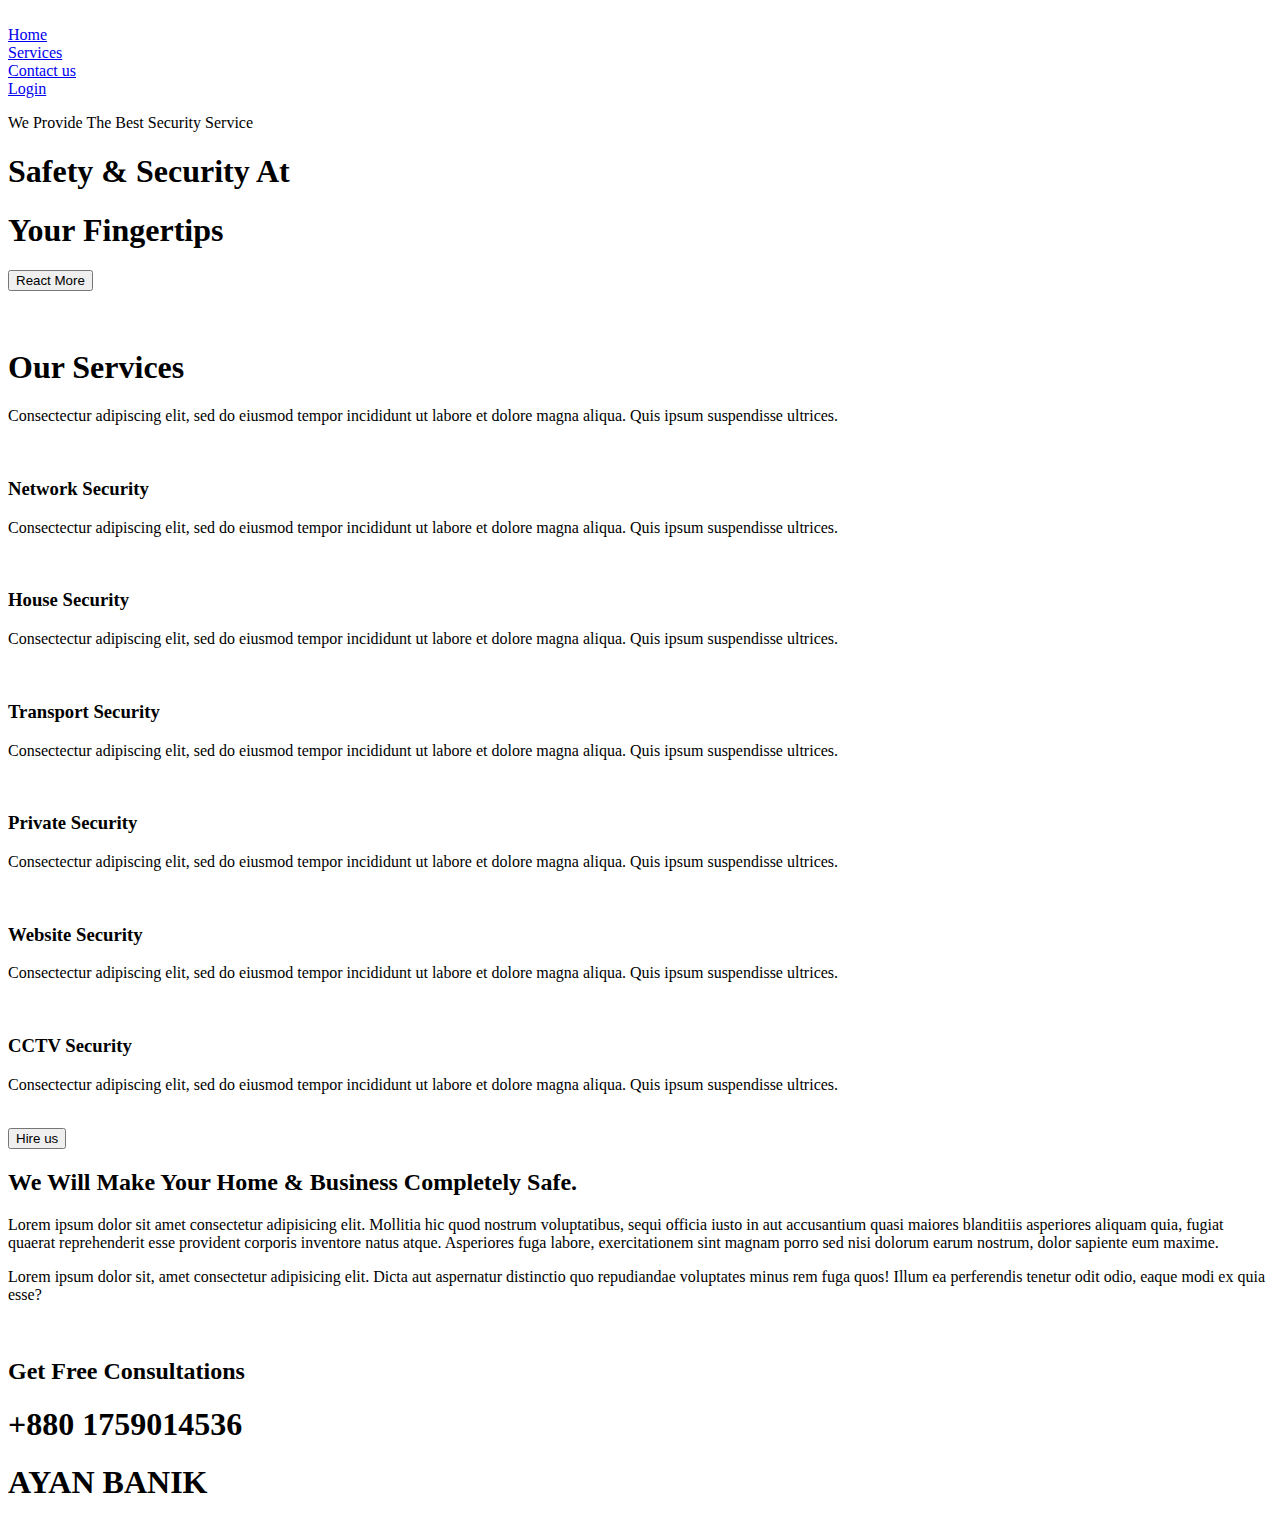
==== project2_security_company/index.html @ d28df181 "Create index.html" ====
<!DOCTYPE html>
<html lang="en">
<head>
    <meta charset="UTF-8">
    <meta name="viewport" content="width=device-width, initial-scale=1.0">
    <title>Security</title>
    <link rel="stylesheet" href="style.css">
    <link rel="stylesheet" href="https://cdnjs.cloudflare.com/ajax/libs/font-awesome/6.5.2/css/all.min.css" integrity="sha512-SnH5WK+bZxgPHs44uWIX+LLJAJ9/2PkPKZ5QiAj6Ta86w+fsb2TkcmfRyVX3pBnMFcV7oQPJkl9QevSCWr3W6A==" crossorigin="anonymous" referrerpolicy="no-referrer" />
</head>
<body>

    <!-- section 1 : banner + nav -->
    <section class="banner">
        
        <nav>

            <div class="logo">
                <img src="./images/icon2.png" alt="">
            </div>
    
            <div class="menu-item">
                <a href="#"><li>Home</li></a>
                <a href="#"><li>Services</li></a>
                <a href="#"><li>Contact us</li></a>
                <a href="#"><li>Login</li></a>
            </div>

        </nav>

        <div class="our-self">

            <div class="my-des">
                <p>We Provide The Best Security Service</p>
                <h1>Safety & Security At</h1>
                <h1>Your Fingertips</h1>
                <button class="button1">React More</button>
            </div>

            <div class="my-image">
                <img src="./images/police1.png" alt="">
            </div>

        </div>

    </section>

    <!-- icon -->

    <section class="all-icon">
        <img src="./images/Image1.png" alt="" class="all-icon-image">
        <img src="./images/Image3.png" alt="" class="all-icon-image">
        <img src="./images/Image2.png" alt="" class="all-icon-image">
        <img src="./images/Image4.png" alt="" class="all-icon-image">
        <img src="./images/Image1.png" alt="" class="all-icon-image">
    </section>


    <!-- our service section -->
    <section class="our-service">
        <div class="our-service-top">
            <h1>Our Services</h1>
            <p>Consectectur adipiscing elit, sed do eiusmod tempor incididunt ut labore et dolore magna aliqua. Quis ipsum suspendisse ultrices.</p>

        </div>

       <section class="service-card">

            <div class="service-card-single">
                <img src="./images/icon2.png" alt="" class="card-image">
                <h3>Network Security</h3>
                <p>Consectectur adipiscing elit, sed do eiusmod tempor incididunt ut labore et dolore magna aliqua. Quis ipsum suspendisse ultrices.</p>

            </div>

            <div class="service-card-single">
                <img src="./images/icon1.png" alt="" class="card-image">
                <h3>House Security</h3>
                <p>Consectectur adipiscing elit, sed do eiusmod tempor incididunt ut labore et dolore magna aliqua. Quis ipsum suspendisse ultrices.</p>

            </div>
            
            <div class="service-card-single">
                <img src="./images/icon5.png" alt="" class="card-image">
                <h3>Transport Security</h3>
                <p>Consectectur adipiscing elit, sed do eiusmod tempor incididunt ut labore et dolore magna aliqua. Quis ipsum suspendisse ultrices.</p>

            </div>
            
            <div class="service-card-single">
                <img src="./images/icon2.png" alt="" class="card-image">
                <h3>Private Security</h3>
                <p>Consectectur adipiscing elit, sed do eiusmod tempor incididunt ut labore et dolore magna aliqua. Quis ipsum suspendisse ultrices.</p>

            </div>
            
            <div class="service-card-single">
                <img src="./images/icon4.png" alt="" class="card-image">
                <h3>Website Security</h3>
                <p>Consectectur adipiscing elit, sed do eiusmod tempor incididunt ut labore et dolore magna aliqua. Quis ipsum suspendisse ultrices.</p>

            </div>
            
            <div class="service-card-single">
                <img src="./images/icon3.png" alt="" class="card-image">
                <h3>CCTV Security</h3>
                <p>Consectectur adipiscing elit, sed do eiusmod tempor incididunt ut labore et dolore magna aliqua. Quis ipsum suspendisse ultrices.</p>

            </div>

        </section>

    </section>

    <!-- contact us -->
    <section class="contact-us">
        
        <div class="contact-image">
            <img src="./images/police2.png" alt="" class="contact-image-single">
        </div>

        <div class="contact-details">
            <button class="button2">Hire us</button>
            <h2>We Will Make Your Home & Business Completely Safe.</h2>
            <p>Lorem ipsum dolor sit amet consectetur adipisicing elit. Mollitia hic quod nostrum voluptatibus, sequi officia iusto in aut accusantium quasi maiores blanditiis asperiores aliquam quia, fugiat quaerat reprehenderit esse provident corporis inventore natus atque. Asperiores fuga labore, exercitationem sint magnam porro sed nisi dolorum earum nostrum, dolor sapiente eum maxime.</p>
            <p>Lorem ipsum dolor sit, amet consectetur adipisicing elit. Dicta aut aspernatur distinctio quo repudiandae voluptates minus rem fuga quos! Illum ea perferendis tenetur odit odio, eaque modi ex quia esse?</p>

            <div class="call-details">
                <img src="./images/call.png" alt="" class="call">
                <h2>Get Free Consultations</h2>
            </div>

            <h1>+880 1759014536</h1>
        </div>

    </section>

    <!-- footer -->
    <section class="footer">
        <h1> <i class="fa-regular fa-copyright"></i> AYAN BANIK</h1>
    </section>
    
</body>
</html>
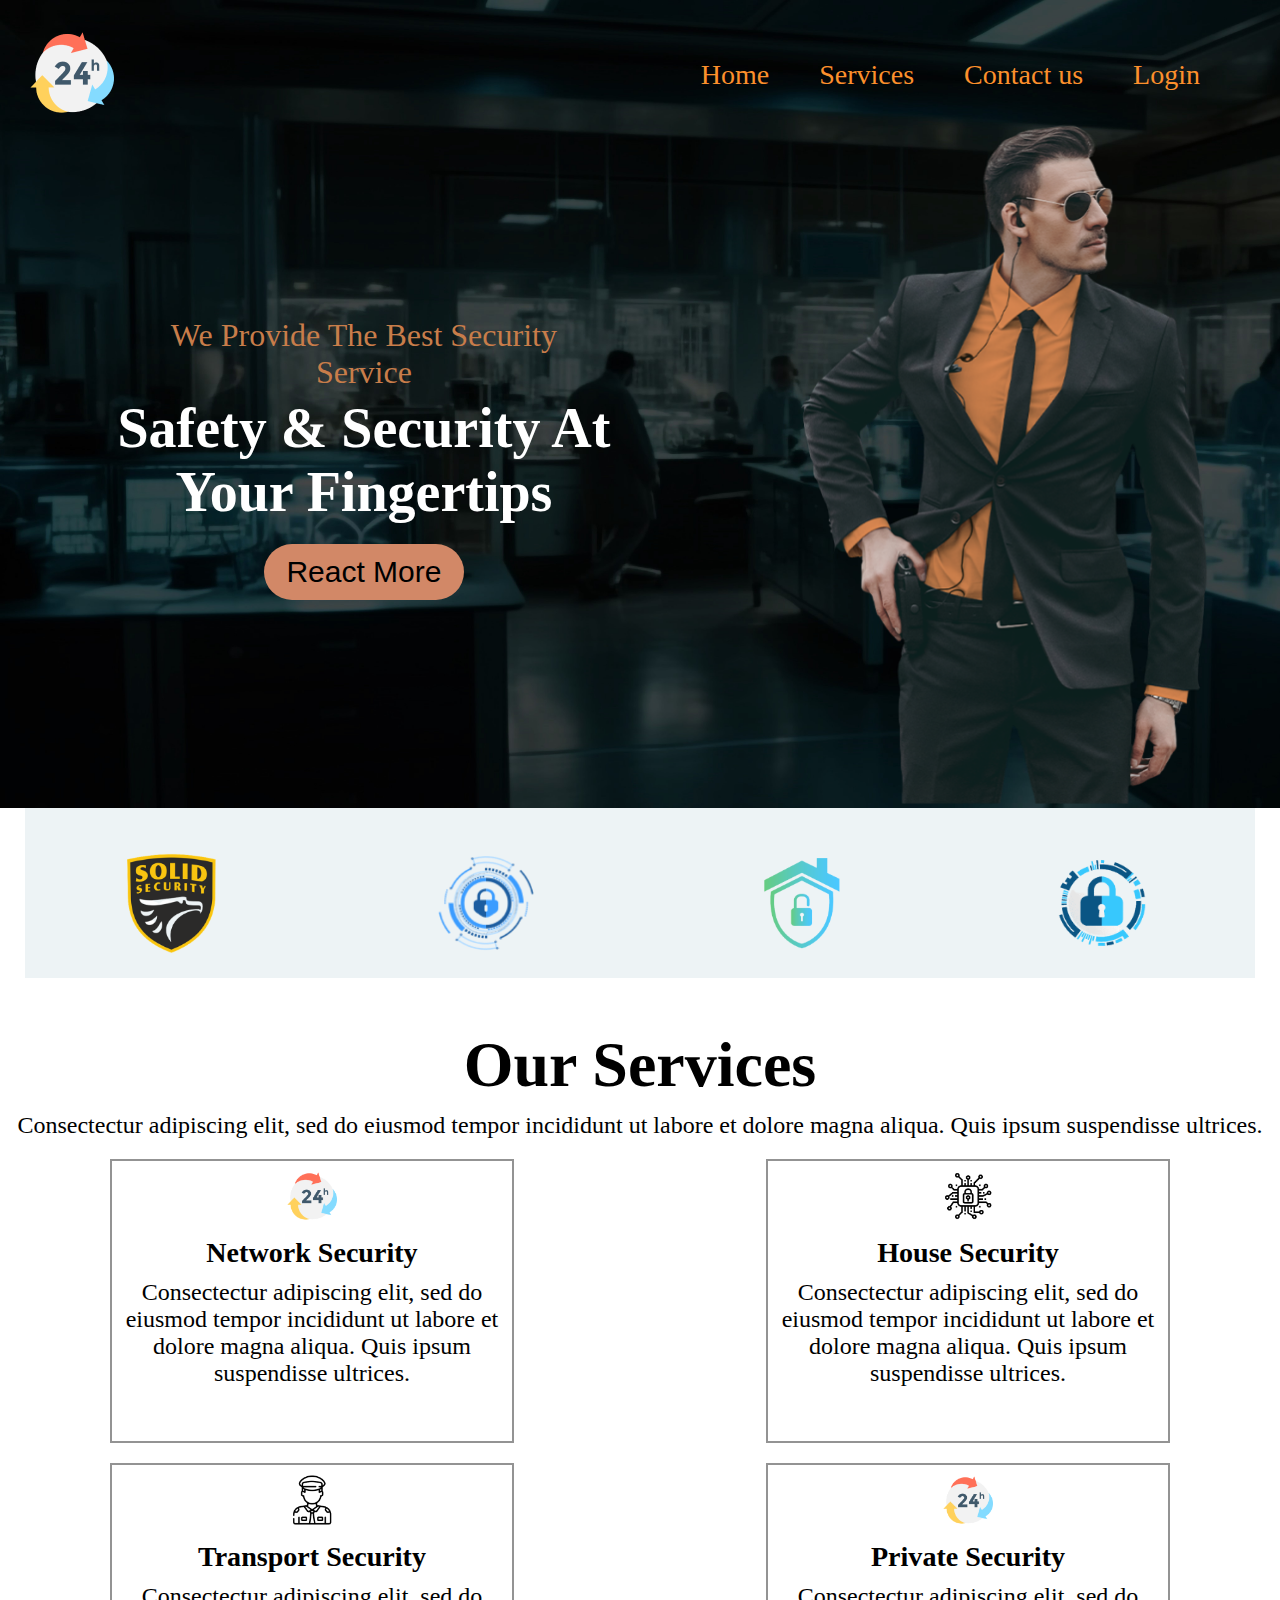
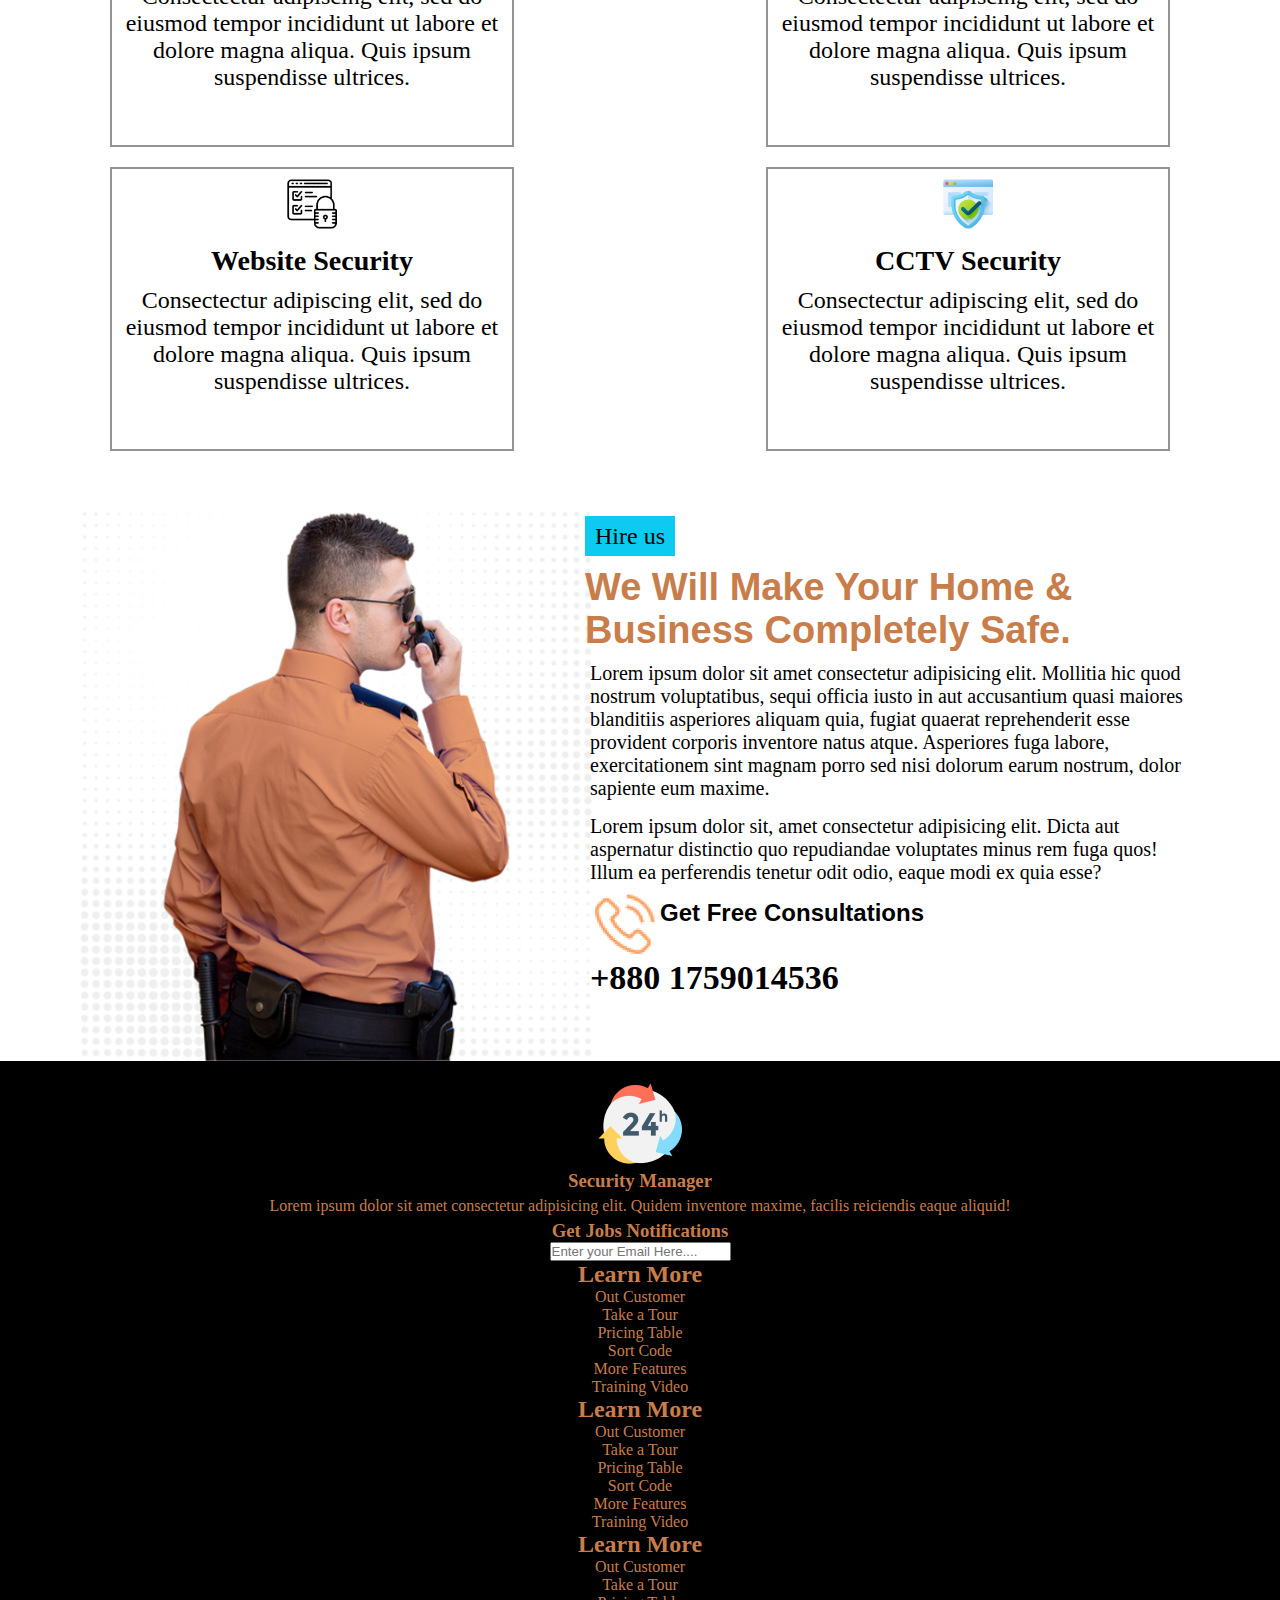
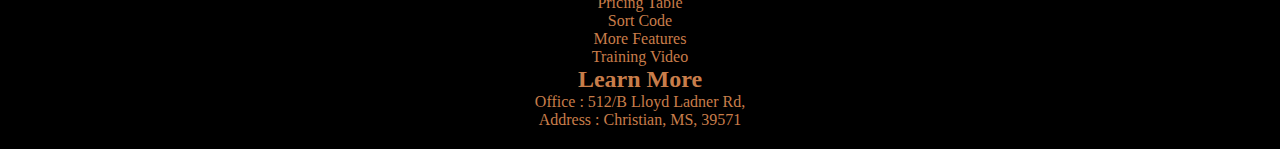
==== commit 206189e3: "index.html" ====
--- a/project2_security_company/index.html
+++ b/project2_security_company/index.html
@@ -15,13 +15,13 @@
         <nav>
 
             <div class="logo">
-                <img src="./images/icon2.png" alt="">
+                <a href="#"><img src="./images/icon2.png" alt=""></a>
             </div>
     
             <div class="menu-item">
-                <a href="#"><li>Home</li></a>
-                <a href="#"><li>Services</li></a>
-                <a href="#"><li>Contact us</li></a>
+                <a href="./index.html"><li>Home</li></a>
+                <a href="#service"><li>Services</li></a>
+                <a href="#contact"><li>Contact us</li></a>
                 <a href="#"><li>Login</li></a>
             </div>
 
@@ -51,12 +51,11 @@
         <img src="./images/Image3.png" alt="" class="all-icon-image">
         <img src="./images/Image2.png" alt="" class="all-icon-image">
         <img src="./images/Image4.png" alt="" class="all-icon-image">
-        <img src="./images/Image1.png" alt="" class="all-icon-image">
     </section>
 
 
     <!-- our service section -->
-    <section class="our-service">
+    <section class="our-service" id="service">
         <div class="our-service-top">
             <h1>Our Services</h1>
             <p>Consectectur adipiscing elit, sed do eiusmod tempor incididunt ut labore et dolore magna aliqua. Quis ipsum suspendisse ultrices.</p>
@@ -112,7 +111,7 @@
     </section>
 
     <!-- contact us -->
-    <section class="contact-us">
+    <section class="contact-us" id="contact">
         
         <div class="contact-image">
             <img src="./images/police2.png" alt="" class="contact-image-single">
@@ -136,7 +135,65 @@
 
     <!-- footer -->
     <section class="footer">
-        <h1> <i class="fa-regular fa-copyright"></i> AYAN BANIK</h1>
+        <div class="footerparent">
+            
+            <div class="footer1">
+                <div class="footer1logo">
+                    <img src="./images/icon2.png" class="footerimg" alt="">
+                    <h3>Security Manager</h3>
+                </div>
+                <p>Lorem ipsum dolor sit amet consectetur adipisicing elit. Quidem inventore maxime, facilis reiciendis eaque aliquid!</p>
+                <h3>Get Jobs Notifications</h3>
+                <input type="text" class="footerinput" placeholder="Enter your Email Here....">
+            </div>
+
+            <div class="footer2">
+                <h2>Learn More</h2>
+                <ul>
+                    <li>Out Customer</li>
+                    <li>Take a Tour</li>
+                    <li>Pricing Table</li>
+                    <li>Sort Code</li>
+                    <li>More Features</li>
+                    <li>Training Video</li>
+                </ul>
+            </div>
+
+            <div class="footer2">
+                <h2>Learn More</h2>
+                <ul>
+                    <li>Out Customer</li>
+                    <li>Take a Tour</li>
+                    <li>Pricing Table</li>
+                    <li>Sort Code</li>
+                    <li>More Features</li>
+                    <li>Training Video</li>
+                </ul>
+            </div>
+
+            <div class="footer2">
+                <h2>Learn More</h2>
+                <ul>
+                    <li>Out Customer</li>
+                    <li>Take a Tour</li>
+                    <li>Pricing Table</li>
+                    <li>Sort Code</li>
+                    <li>More Features</li>
+                    <li>Training Video</li>
+                </ul>
+            </div>
+
+            <div class="footer2">
+                <h2>Learn More</h2>
+                <ul>
+                    <li><span>Office : </span>512/B Lloyd Ladner Rd,</li>
+                    <li><span>Address : </span>Christian, MS, 39571</li>
+                </ul>
+            </div>
+
+        </div>
+
+       
     </section>
     
 </body>
--- a/project2_security_company/style.css
+++ b/project2_security_company/style.css
@@ -0,0 +1,264 @@
+*{
+    padding: 0;
+    margin: 0;
+
+}
+
+/* navbar and banner */
+
+.banner{
+    background-image: url(./images/banner.jpg);
+    background-repeat: no-repeat;
+    background-attachment: fixed;
+    background-size:cover;
+    width: 100%;
+    /* height: 650px; */
+}
+
+
+nav{
+    display: flex;
+    flex-wrap: wrap;
+    justify-content: space-between;
+    align-items: center;
+    padding: 30px;
+    padding-bottom: 5px;
+    padding-top: 30px;
+}
+
+
+
+
+.menu-item a{
+    text-decoration: none;
+    color: #fc902c;
+}
+
+.menu-item{
+    list-style: none;
+    gap: 50px;
+    display: flex;
+    flex-wrap: wrap;
+    font-size: 28px;
+    padding-right: 50px;
+}
+
+.menu-item li:hover{
+    color: white;
+    text-decoration: underline;
+    transform: scale(1.1);
+    transition: 0.5s;
+    cursor: pointer;
+    
+}
+
+.our-self{
+    display: flex;
+    flex-wrap: wrap;
+    justify-content: space-around;
+    align-items: center;
+    color: white;
+    text-align : center;
+    
+}
+
+.my-des{
+    width: 500px;
+    margin-left: 40px;
+    margin-right: 40px;
+    padding: 15px 15px;
+    margin-top: 50px;
+    margin-bottom: 50px;
+    /* border: 2px solid red;  */
+
+}
+
+.my-des p{
+    font-size: 32px;
+    color: #C87D4A;
+}
+
+.my-des h1{
+    font-size: 56px;
+    color: #ffffff;
+}
+
+.button1{
+    font-size: 30px;
+    width: 200px;
+    padding-top: 10px;
+    padding-bottom: 10px;
+    margin: 20px;
+    border-radius: 35px;
+    background-color: #D28867;
+    border: 1px solid #ffffff00;
+}
+
+.button1:hover{
+    background-color: #000000;
+    color: #D28867;
+    cursor: pointer;
+}
+
+.my-image img{
+    width: 100%;
+    height: 680px;
+}
+
+
+/* icon section */
+
+.all-icon{
+    display: flex;
+    flex-wrap: wrap;
+    padding-top: 25px;
+    padding-bottom: 25px;
+    background-color: rgb(237, 243, 245);
+    justify-content: space-around;
+    margin-left: 25px;
+    margin-right: 25px;
+}
+
+.all-icon-image{
+    padding-left: 100px;
+    padding-right: 100px;
+    height: 100px;
+    padding-top: 20px;
+}
+
+/* <!-- our service section --> */
+
+
+
+.our-service{
+    margin-top: 25px;
+    margin-bottom: 25px;
+    padding-top:25px;
+    padding-bottom:25px;
+    text-align: center;
+    justify-content: center;
+    font-size: 32px;
+}
+
+
+.our-service p{
+    font-size: 24px;
+    padding-top: 10px;
+    padding-bottom: 10px;
+}
+
+.service-card{
+    align-items: center;
+    display: flex;
+    flex-wrap: wrap;
+    justify-content: space-between;
+    margin-left: 100px;
+    margin-right: 100px; 
+
+}
+
+.card-image{
+    height: 50px;
+    padding-top: 10px;
+    padding-bottom: 10px;
+}
+
+.service-card-single{
+    height: 280px;
+    width: 400px;
+    border: 2px solid rgb(147, 147, 147);
+    margin: 10px;
+    text-align: center;
+    align-items: center;
+    font-size: 24px;
+}
+
+.service-card-single h1,p{
+    padding: 5px;
+    list-style: none;
+}
+
+.contact-us{
+    display: flex;
+    flex-wrap: wrap;
+    justify-content: center;
+    /* align-items: center; */
+
+}
+
+.contact-image{
+    width: 500px;
+    /* border: 2px red solid; */
+    height: 550px;
+}
+
+.contact-image-single{
+    height: 550px;
+    
+}
+
+.contact-details{
+    width: 620px;
+    /* border: 2px red solid; */
+    height: 500px;
+}
+
+.button2{
+    height: 40px;
+    font-family: 'Times New Roman', Times, serif;
+    font-size: 24px;
+    padding: 5px 10px;
+    margin: 5px 5px;
+    background-color: #0DCAF0;
+    border: 0px;
+}
+
+.button2:hover{
+    background-color: black;
+    color: #0DCAF0;
+}
+
+
+
+.contact-details h2{
+    font-family: 'Gill Sans', 'Gill Sans MT', Calibri, 'Trebuchet MS', sans-serif;
+    font-size: 38px;
+    color: #C87D4A;
+    margin: 5px 5px;
+
+}
+
+.contact-details p{
+    font-family:Georgia, 'Times New Roman', Times, serif;
+    font-size: 20px;
+    margin: 5px 5px;
+}
+
+.call{
+    height: 60px;
+    margin-left: 15px;
+}
+
+.call-details{
+    display: flex;
+}
+
+.call-details h2{
+    font-size: 24px;
+    color: black;
+    margin-left: 5px;
+}
+
+.contact-details h1{
+    font-size: 34px;
+    margin-left: 10px;
+    margin-top: 5px;
+}
+
+.footer{
+    background-color: black;
+    border: none;
+    text-align: center;
+    padding: 20px 0px;
+    color:#C87D4A;
+}